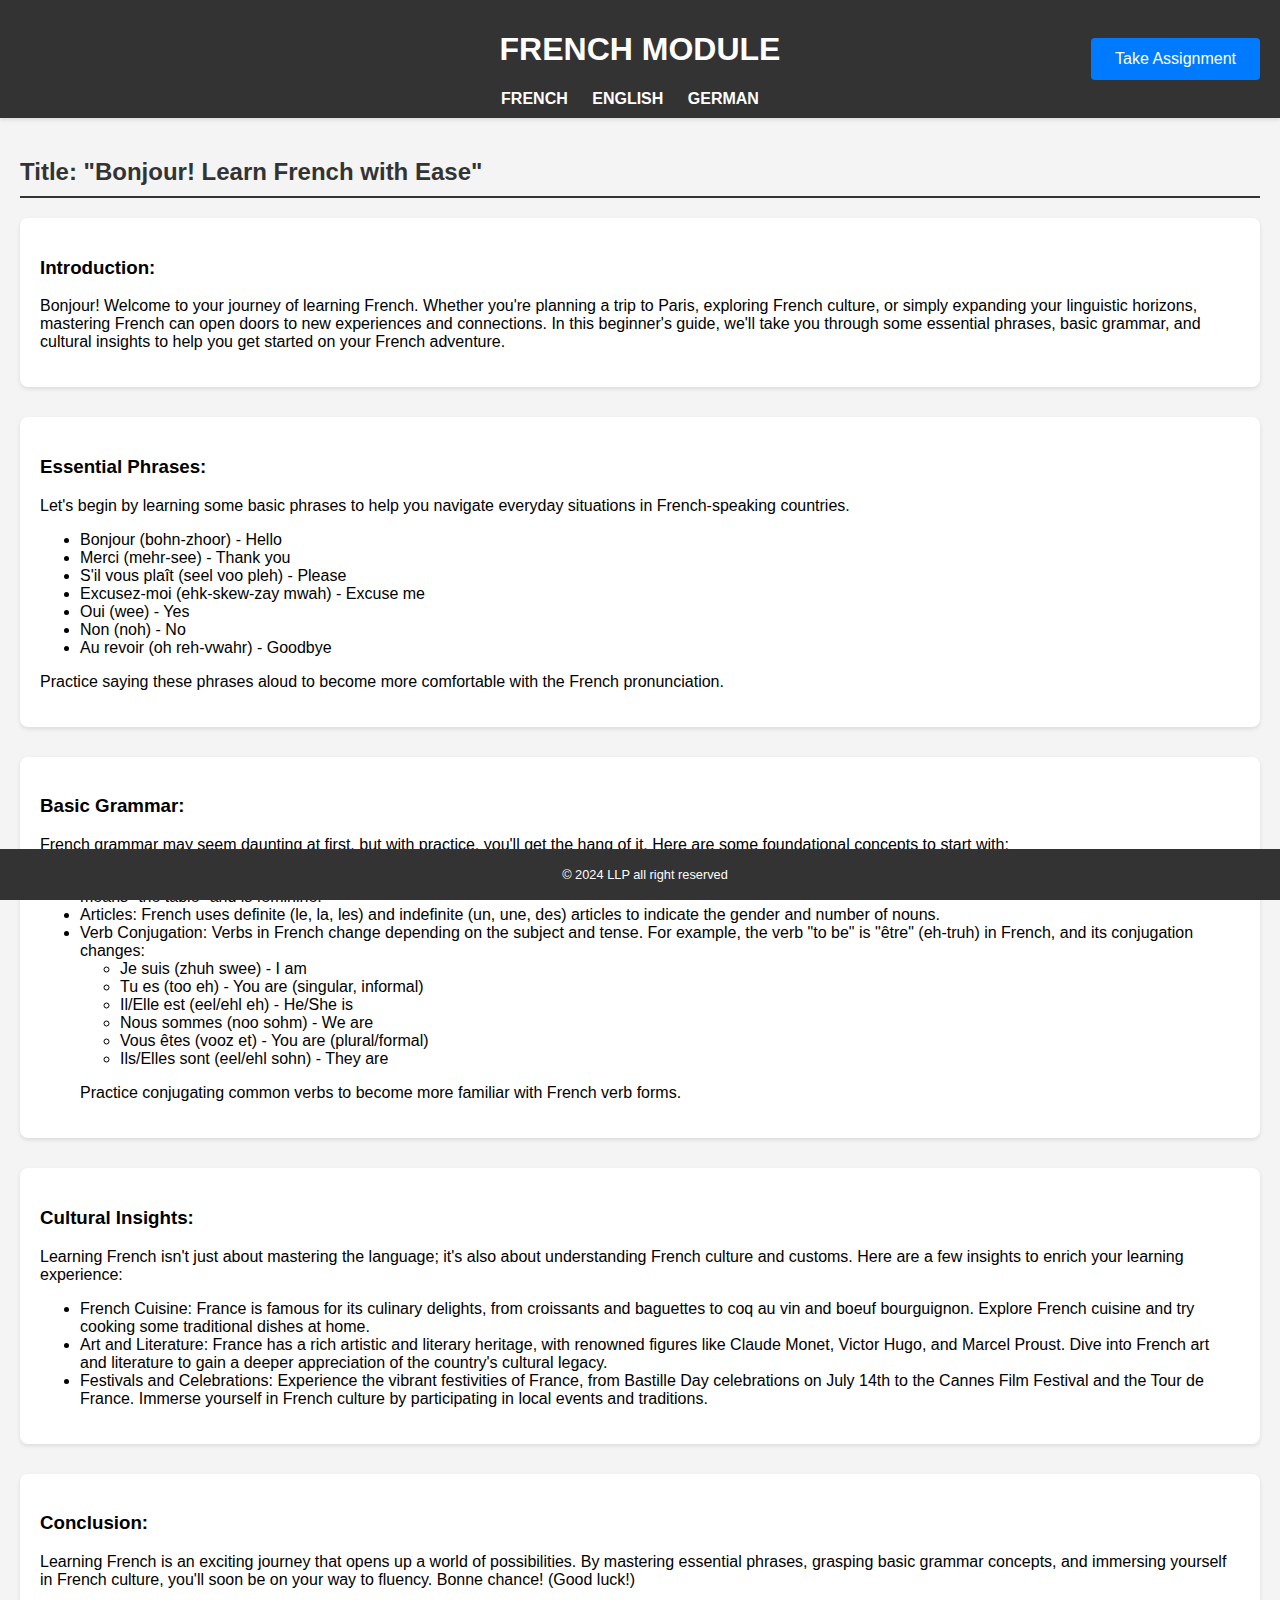
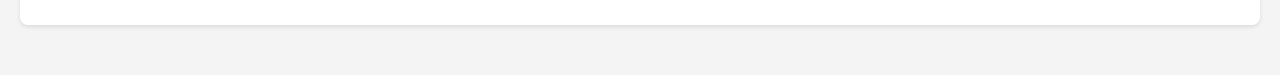
==== html.html @ 0dfb3b90 "Add files via upload" ====
<!DOCTYPE html>
<html lang="en">
<head>
    <meta charset="UTF-8">
    <meta name="viewport" content="width=device-width, initial-scale=1.0">
    <title>Learn FRENCH</title>
    <link rel="icon" type="image/x-icon" href="LOGO.JPG">
    <link rel="stylesheet" href="styles.css">
    <style>
        
        header {
            position: relative;
        }

        #assignment-button {
            position: absolute;
            top: 50%;
            transform: translateY(-50%);
            right: 20px;
        }

        
        header a {
            text-decoration: none; 
            color: inherit; 
            cursor: pointer; 
        }
    </style>
</head>
<body>
    <header>
        <a href="programming_learning_website.html"> 
            <h1>FRENCH MODULE</h1>
        </a>
        <nav>
            <ul>    
                <li><a href="html.html">FRENCH</a></li>
                <li><a href="css.html">ENGLISH</a></li>
                <li><a href="python.html">GERMAN</a></li>
            </ul>
        </nav>
        <button id="assignment-button">Take Assignment</button> 
    </header>


    <main>
        
        <article>
            <h2>Title: "Bonjour! Learn French with Ease"</h2>

            <section>
                <h3>Introduction:</h3>
                <p>Bonjour! Welcome to your journey of learning French. Whether you're planning a trip to Paris, exploring French culture, or simply expanding your linguistic horizons, mastering French can open doors to new experiences and connections. In this beginner's guide, we'll take you through some essential phrases, basic grammar, and cultural insights to help you get started on your French adventure.</p>
            </section>

            <section>
                <h3>Essential Phrases:</h3>
                <p>Let's begin by learning some basic phrases to help you navigate everyday situations in French-speaking countries.</p>
                <ul>
                    <li>Bonjour (bohn-zhoor) - Hello</li>
                    <li>Merci (mehr-see) - Thank you</li>
                    <li>S'il vous plaît (seel voo pleh) - Please</li>
                    <li>Excusez-moi (ehk-skew-zay mwah) - Excuse me</li>
                    <li>Oui (wee) - Yes</li>
                    <li>Non (noh) - No</li>
                    <li>Au revoir (oh reh-vwahr) - Goodbye</li>
                </ul>
                <p>Practice saying these phrases aloud to become more comfortable with the French pronunciation.</p>
            </section>

            <section>
                <h3>Basic Grammar:</h3>
                <p>French grammar may seem daunting at first, but with practice, you'll get the hang of it. Here are some foundational concepts to start with:</p>
                <ul>
                    <li>Gender: In French, nouns are either masculine or feminine. For example, "le livre" (luh lee-vruh) means "the book" and is masculine, while "la table" (lah tah-bluh) means "the table" and is feminine.</li>
                    <li>Articles: French uses definite (le, la, les) and indefinite (un, une, des) articles to indicate the gender and number of nouns.</li>
                    <li>Verb Conjugation: Verbs in French change depending on the subject and tense. For example, the verb "to be" is "être" (eh-truh) in French, and its conjugation changes:</li>
                    <ul>
                        <li>Je suis (zhuh swee) - I am</li>
                        <li>Tu es (too eh) - You are (singular, informal)</li>
                        <li>Il/Elle est (eel/ehl eh) - He/She is</li>
                        <li>Nous sommes (noo sohm) - We are</li>
                        <li>Vous êtes (vooz et) - You are (plural/formal)</li>
                        <li>Ils/Elles sont (eel/ehl sohn) - They are</li>
                    </ul>
                    <p>Practice conjugating common verbs to become more familiar with French verb forms.</p>
                </ul>
            </section>

            <section>
                <h3>Cultural Insights:</h3>
                <p>Learning French isn't just about mastering the language; it's also about understanding French culture and customs. Here are a few insights to enrich your learning experience:</p>
                <ul>
                    <li>French Cuisine: France is famous for its culinary delights, from croissants and baguettes to coq au vin and boeuf bourguignon. Explore French cuisine and try cooking some traditional dishes at home.</li>
                    <li>Art and Literature: France has a rich artistic and literary heritage, with renowned figures like Claude Monet, Victor Hugo, and Marcel Proust. Dive into French art and literature to gain a deeper appreciation of the country's cultural legacy.</li>
                    <li>Festivals and Celebrations: Experience the vibrant festivities of France, from Bastille Day celebrations on July 14th to the Cannes Film Festival and the Tour de France. Immerse yourself in French culture by participating in local events and traditions.</li>
                </ul>
            </section>

            <section>
                <h3>Conclusion:</h3>
                <p>Learning French is an exciting journey that opens up a world of possibilities. By mastering essential phrases, grasping basic grammar concepts, and immersing yourself in French culture, you'll soon be on your way to fluency. Bonne chance! (Good luck!)</p>
            </section>
        </article>
    </main>
    <footer>
        <p>&copy; 2024 LLP all right reserved</p>
    </footer>

   
    <script>
        document.getElementById("assignment-button").addEventListener("click", function() {
            window.location.href = "assignment.html"; 
        });
    </script>
</body>
</html>
---- styles.css ----
body {
    font-family: 'Segoe UI', Tahoma, Geneva, Verdana, sans-serif;
    overflow: hidden;
    margin: 0;
}

.background-image {
    position: absolute;
    height: 100vh;
    top: 0;
    left: 0;
    right: 0;
    bottom: 0;
    background-image: url('background_login_1.jpg');
    background-size: cover;
    background-repeat: no-repeat;
    background-position: center center;
    
}

.heading {
    text-align: center;
    margin-top: 50px;
}

.heading h1 {
    font-family: 'Pacifico', cursive;
    color: #D32F2F;
    font-size: 3em;
    text-transform: uppercase;
    letter-spacing: 2px;
    background: linear-gradient(45deg, #FF5722, #D32F2F);
    -webkit-background-clip: text;
    -webkit-text-fill-color: transparent;
}

.login-container {
    max-width: 400px;
    margin: 50px auto;
    background-color: rgba(255, 255, 255, 0.95);
   
    padding: 30px;
    border-radius: 8px;
    box-shadow: 0 0 20px rgba(0, 0, 0, 0.1);
    position: relative;
    z-index: 1;
    text-align: center;
}

.form-group {
    margin-bottom: 20px;
    margin-right: 20px;
}

label {
    display: block;
    margin-bottom: 8px;
    color: #555;
    font-size: 0.9em;
    text-align: left;
}

input[type="text"],
input[type="password"] {
    width: 100%;
    padding: 12px;
    border: 1px solid #ccc;
    border-radius: 4px;
    font-size: 1em;
}

button {
    padding: 12px 24px;
    background-color: #007BFF;
    color: #fff;
    border: none;
    border-radius: 4px;
    font-size: 1em;
    cursor: pointer;
    transition: background-color 0.3s ease;
}

button:hover {
    background-color: #0056b3;
}

button:focus {
    outline: none;
}


@media (max-width: 480px) {
    .login-container {
        margin: 30px 10px;
        padding: 20px;
    }

    .heading h1 {
        font-size: 2.5em;
    }

    input[type="text"],
    input[type="password"],
    button {
        padding: 10px;
        font-size: 0.9em;
    }
}


body {
    font-family: 'Arial', sans-serif;
    margin: 0;
    padding: 0;
    background-color: #f4f4f4; 
}

header {
    background-color: #333;
    color: #fff;
    padding: 20px;
    text-align: center;
    box-shadow: 0 2px 4px rgba(0, 0, 0, 0.1); 
}

nav ul {
    list-style-type: none;
    padding: 0;
    margin: 0;
}

nav ul li {
    display: inline;
    margin-right: 20px;
}

nav ul li a {
    color: #fff;
    text-decoration: none;
    font-weight: bold;
    transition: color 0.3s ease;
}

nav ul li a:hover {
    color: #ffc107;
}

main {
    padding: 20px;
}

section {
    margin-bottom: 30px;
    background-color: #fff; 
    padding: 20px;
    border-radius: 8px; 
    box-shadow: 0 2px 4px rgba(0, 0, 0, 0.1); 
}

h2 {
    color: #333;
    border-bottom: 2px solid #333;
    padding-bottom: 10px; 
    margin-bottom: 20px; 
}

footer {
    background-color: #333;
    color: #fff;
    text-align: center;
    padding: 20px;
    position: fixed; 
    width: 100%;
    bottom: 0;
}


@media (max-width: 768px) {
    header {
        padding: 10px; 
    }

    nav ul li {
        display: block;
        margin: 10px 0;
    }
}


body {
    font-family: 'Arial', sans-serif;
    margin: 0;
    padding: 0;
    background-color: #f4f4f4; 
    overflow-y: scroll; 
}

header {
    background-color: #333;
    color: #fff;
    padding: 10px; 
    text-align: center;
    box-shadow: 0 2px 4px rgba(0, 0, 0, 0.1); 
}

.heading h1 {
    font-size: 2em; 
}


nav ul {
    list-style-type: none;
    padding: 0;
    margin: 0;
}

nav ul li {
    display: inline;
    margin-right: 20px;
}

nav ul li a {
    color: #fff;
    text-decoration: none;
    font-weight: bold;
    transition: color 0.3s ease; 
}

nav ul li a:hover {
    color: #ffc107;
}

main {
    padding: 20px;
}

section {
    margin-bottom: 30px;
    background-color: #fff; 
    padding: 20px;
    border-radius: 8px; 
    box-shadow: 0 2px 4px rgba(0, 0, 0, 0.1);
}

h2 {
    color: #333;
    border-bottom: 2px solid #333;
    padding-bottom: 10px; 
    margin-bottom: 20px; 
}

footer {
    background-color: #333;
    color: #fff;
    text-align: center;
    padding: 5px; 
    position: fixed;
    width: 100%;
    bottom: 0;
    font-size: 0.8em; 

}


@media (max-width: 768px) {
    header {
        padding: 10px; 
    }

    nav ul li {
        display: block;
        margin: 10px 0;
    }
}


.container {
    max-width: 800px;
    margin: 50px auto;
    background-color: #fff;
    padding: 20px;
    border-radius: 8px;
    box-shadow: 0 0 20px rgba(0, 0, 0, 0.1);
    text-align: center;
}

.video-container {
    position: relative;
    padding-bottom: 56.25%; 
    padding-top: 25px;
    height: 0;
}

.video-container video {
    position: absolute;
    top: 0;
    
    left: 0;
    width: 100%;
    height: 100%;
    border-radius: 8px; 
    box-shadow: 0 2px 4px rgba(0, 0, 0, 0.1); 
}
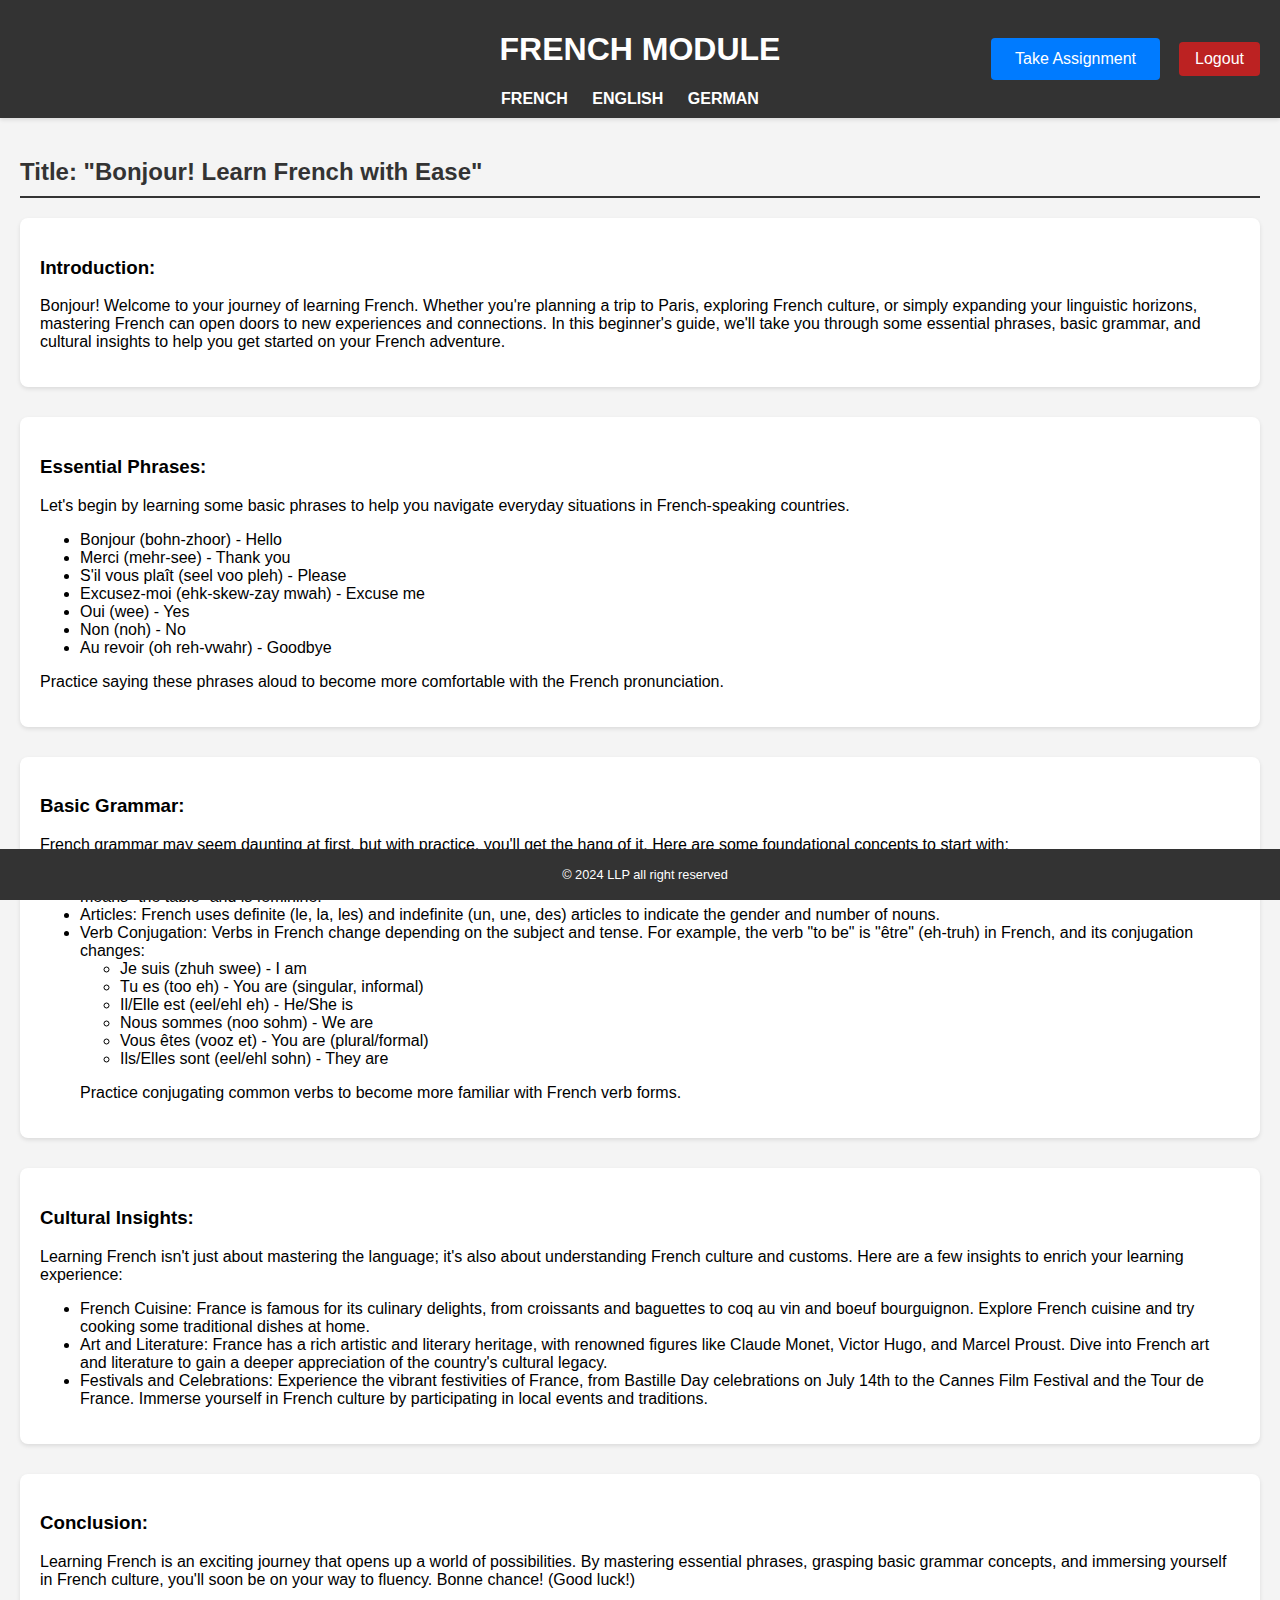
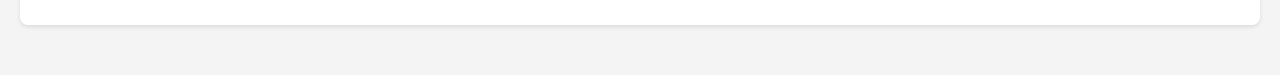
==== commit a2d38fdb: "Add files via upload" ====
--- a/html.html
+++ b/html.html
@@ -16,9 +16,22 @@
             position: absolute;
             top: 50%;
             transform: translateY(-50%);
-            right: 20px;
+            right: 120px; /* Adjusted the position */
+            
         }
 
+        #logout-button {
+            position: absolute;
+            top: 50%;
+            transform: translateY(-50%);
+            right: 20px;
+            background-color: rgb(188, 34, 34); /* Set the background color to red */
+            color: white; /* Set text color to white */
+            border: none; /* Remove border */
+            padding: 8px 16px; /* Add padding for better appearance */
+            border-radius: 4px; /* Add border radius for rounded corners */
+            cursor: pointer;
+        }
         
         header a {
             text-decoration: none; 
@@ -40,6 +53,7 @@
             </ul>
         </nav>
         <button id="assignment-button">Take Assignment</button> 
+        <button id="logout-button">Logout</button> <!-- Added logout button -->
     </header>
 
 
@@ -112,6 +126,10 @@
         document.getElementById("assignment-button").addEventListener("click", function() {
             window.location.href = "assignment.html"; 
         });
+
+        document.getElementById("logout-button").addEventListener("click", function() {
+            window.location.href = "index.html"; // Redirects to index.html
+        });
     </script>
 </body>
 </html>
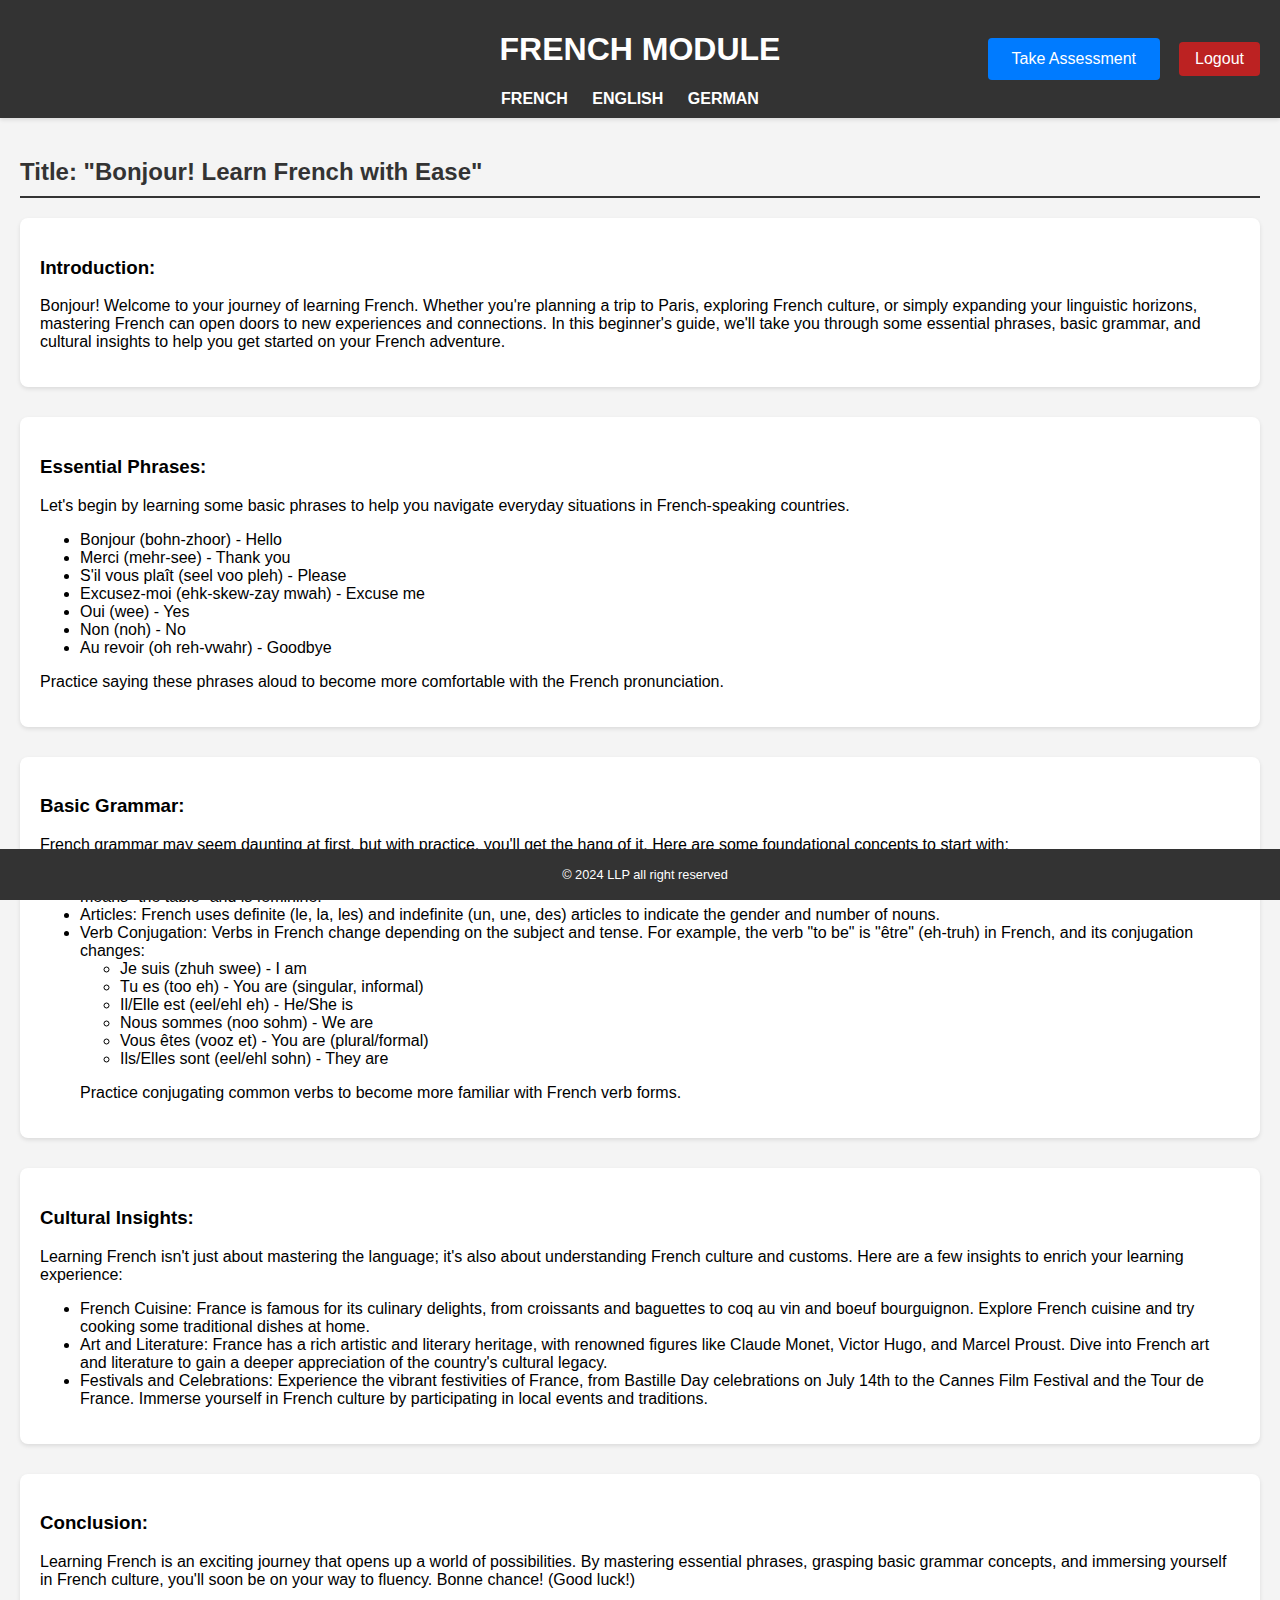
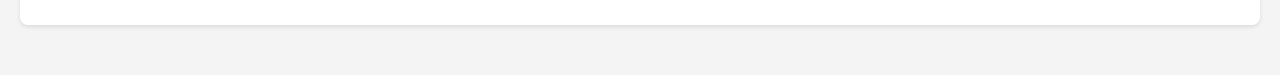
==== commit eaa11242: "html.html" ====
--- a/html.html
+++ b/html.html
@@ -52,7 +52,7 @@
                 <li><a href="python.html">GERMAN</a></li>
             </ul>
         </nav>
-        <button id="assignment-button">Take Assignment</button> 
+        <button id="assignment-button">Take Assessment</button> 
         <button id="logout-button">Logout</button> <!-- Added logout button -->
     </header>
 
